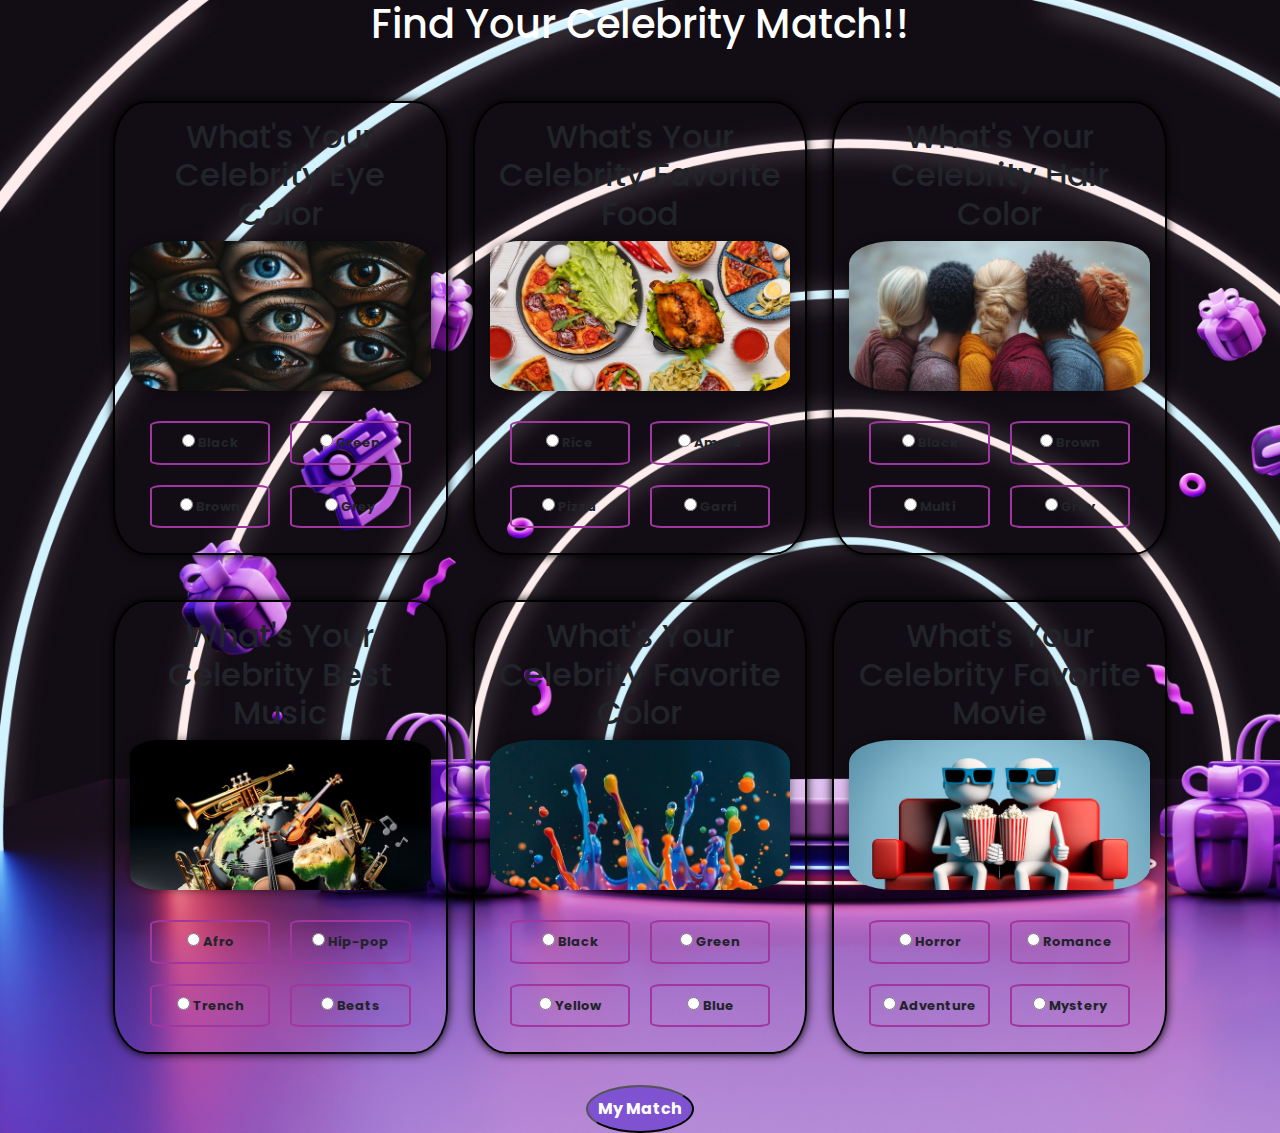
==== bb.html @ ca8e528b "celebrity-match" ====
<!DOCTYPE html>
<html lang="en">

<head>
    <meta charset="UTF-8">
    <meta name="viewport" content="width=device-width, initial-scale=1.0">
    <link rel="stylesheet" href="css/bootstrap.css">
    <link rel="stylesheet" href="css/game.css">
    <script src="js/jquery-3.7.1.min.js"></script>
    <script src="js/script.js"></script>
    <title>Celebrity Match</title>
</head>

<body>

    <section class="container great" id="head">
        <div class="container d-flex justify-content-center align-items-center text-white">
            <h1>Find Your Celebrity Match!!</h1>
        </div>

        <div class="question">
            <h2>What's Your Celebrity Eye Color</h2>
            <div class="question-image">

            </div>
            <div class="radio-container">
                <div class="radio-box">
                    <input type="radio" name="questions" value="black">
                    <label for=""><b>Black</b></label>
                </div>

                <div class="radio-box">
                    <input type="radio" name="questions" value="green">
                    <label for=""> <b>Green</b></label>
                </div>

                <div class="radio-box">
                    <input type="radio" name="questions" value="brown">
                    <label for=""><b>Brown</b></label>
                </div>

                <div class="radio-box">
                    <input type="radio" name="questions" value="grey">
                    <label for=""><b>Grey</b></label>
                </div>

            </div>
        </div>



        <div class="question">
            <h2>What's Your Celebrity Favorite Food</h2>
            <div class="question-image2">

            </div>
            <div class="radio-container">
                <div class="radio-box">
                    <input type="radio" name="food" value="rice">
                    <label for=""><b>Rice</b></label>
                </div>

                <div class="radio-box">
                    <input type="radio" name="food" value="amala">
                    <label for=""> <b>Amala</b></label>
                </div>

                <div class="radio-box">
                    <input type="radio" name="food" value="pizza">
                    <label for=""><b>Pizza</b></label>
                </div>

                <div class="radio-box">
                    <input type="radio" name="food" value="garri">
                    <label for=""><b>Garri</b></label>
                </div>

            </div>
        </div>


        <div class="question">
            <h2>What's Your Celebrity Hair Color</h2>
            <div class="question-image3">

            </div>
            <div class="radio-container">
                <div class="radio-box">
                    <input type="radio" name="hair" value="black">
                    <label for=""><b>Black</b></label>
                </div>

                <div class="radio-box">
                    <input type="radio" name="hair" value="brown">
                    <label for=""> <b>Brown</b></label>
                </div>

                <div class="radio-box">
                    <input type="radio" name="hair" value="multi">
                    <label for=""><b>Multi</b></label>
                </div>

                <div class="radio-box">
                    <input type="radio" name="hair" value="grey">
                    <label for=""><b>Grey</b></label>
                </div>

            </div>
        </div>



        <div class="question">
            <h2>What's Your Celebrity Best Music</h2>
            <div class="question-image4">

            </div>
            <div class="radio-container">
                <div class="radio-box">
                    <input type="radio" name="music" value="afro">
                    <label for=""><b>Afro</b></label>
                </div>

                <div class="radio-box">
                    <input type="radio" name="music" value="hip">
                    <label for=""> <b>Hip-pop</b></label>
                </div>

                <div class="radio-box">
                    <input type="radio" name="music" value="trench">
                    <label for=""><b>Trench</b></label>
                </div>

                <div class="radio-box">
                    <input type="radio" name="music" value="beat">
                    <label for=""><b>Beats</b></label>
                </div>

            </div>
        </div>





        <div class="question">
            <h2>What's Your Celebrity Favorite Color</h2>
            <div class="question-image5">

            </div>
            <div class="radio-container">
                <div class="radio-box">
                    <input type="radio" name="color" value="black">
                    <label for=""><b>Black</b></label>
                </div>

                <div class="radio-box">
                    <input type="radio" name="color" value="green">
                    <label for=""> <b>Green</b></label>
                </div>

                <div class="radio-box">
                    <input type="radio" name="color" value="yellow">
                    <label for=""><b>Yellow</b></label>
                </div>

                <div class="radio-box">
                    <input type="radio" name="color" value="blue">
                    <label for=""><b>Blue</b></label>
                </div>

            </div>
        </div>

        <div class="question">
            <h2>What's Your Celebrity Favorite Movie</h2>
            <div class="question-image6">

            </div>
            <div class="radio-container">
                <div class="radio-box">
                    <input type="radio" name="movie" value="horror">
                    <label for=""><b>Horror</b></label>
                </div>

                <div class="radio-box">
                    <input type="radio" name="movie" value="romance">
                    <label for=""> <b>Romance</b></label>
                </div>

                <div class="radio-box">
                    <input type="radio" name="movie" value="adven">
                    <label for=""><b>Adventure</b></label>
                </div>

                <div class="radio-box">
                    <input type="radio" name="movie" value="mystery">
                    <label for=""><b>Mystery</b></label>
                </div>

            </div>
        </div>

        <a href="#results">
            <button id="match">My Match </button>
        </a>


    </section>



    <div id="results">
        <section class="port celeb" id="results1">
            <h2>Congratulation Meet Your Match!!</h2>
            <div>
                <img src="img/portable.jpg" class="portable">
                <p><b>
                        Portable, born on March 12, 1994, in Abeokuta, Ogun State, Nigeria, is a Nigerian musician who
                        gained mainstream recognition through his hit single "ZaZoo Zehh." He grew up in Abeokuta but
                        later
                        moved to Sango-Ota, a city in Ogun State near Lagos. His rise in the music industry has been
                        attributed to his unique style and viral hits
                    </b></p>
            </div>
        </section>

        <section id="results2" class="mega celeb">
            <h2>Congratulation Meet Your Match!!</h2>
            <div>
                <img src="img/attachment-Megan-Thee-Stallion-.jpg" alt="" class="stallion">
                <p>
                    <b>
                        Megan Thee Stallion is an American rapper, singer, and songwriter who rose to prominence in the
                        2010s as part of a growing cohort of women in hip-hop. She became the first female rapper signed
                        to
                        300 Entertainment in 2018. Her breakout single, “Big Ole Freak,” was notable for being the first
                        of
                        her tracks to reach the Billboard Hot 100, peaking at a notable position. Megan is recognized
                        for
                        her bold lyrics and has made history by performing at prestigious events, solidifying her
                        influence
                        in the music industry.
                    </b>
                </p>
            </div>
        </section>
        <section id="results3" class="james celeb">
            <h2>Congratulation Meet Your Match!!</h2>
            <div>
                <img src="img/jamebrown.jpeg" alt="" class="brown">
                <p>
                    <b>
                        James Chukwueze Obialor, widely known as James Brown, is a Nigerian internet personality,
                        dancer,
                        and cross-dresser, born on February 22, 1999. His rise to fame began when he gained
                        significant
                        attention after being arrested by the Nigerian police for alleged homosexuality, an
                        accusation
                        he
                        denied. Brown's unique style and presence on social media have made him a prominent figure
                        in
                        Nigerian pop culture, where he actively engages his audience through various content,
                        including
                        dancing and acting. He has also positioned himself as a brand influencer, showcasing his
                        versatility
                        and creativity in entertainment
                    </b>
                </p>
            </div>
        </section>
        <section id="results4" class="temz celeb">
            <h2>Congratulation Meet Your Match!!</h2>
            <div>
                <img src="img/Tems-.jpg" alt="" class="termz">
                <p>
                    <b>
                        Temilade Openiyi, known professionally as Tems, was born on June 11, 1995, in Lagos,
                        Nigeria.
                        She
                        began her musical journey singing in her church choir and gained recognition for her talent
                        in
                        2009.
                        In early 2018, inspired by a message from her daily devotional, she decided to leave her job
                        as
                        a
                        digital marketer to pursue music full-time. Tems has since established herself as a
                        prominent
                        singer
                        and songwriter in Nigeria, known for her unique sound and contributions to the music
                        industry.
                    </b>
                </p>
            </div>
        </section>
        <section id="results5" class="adeleke celeb">
            <h2>Congratulation Meet Your Match!!</h2>
            <div>
                <img src="img/david-adeleke-davido.webp" alt="" class="davido">
                <p>
                    <b>
                        Davido, a prominent Nigerian musician, was born on November 21 1992 in Atlanta, which makes
                        him
                        31
                        years old as of now. United States, but he was raised in Lagos, Nigeria. He made his music
                        debut
                        as
                        part of the group KB International. Davido later pursued a successful solo career, becoming
                        one
                        of
                        Africa's biggest music stars. He studied business administration at Oakwood University in
                        the
                        U.S.
                        and is known for blending Afrobeats with various music genres, gaining international
                        recognition
                    </b>
                </p>
            </div>
        </section>
        <section id="results6" class="wurld celeb">
            <h2>Congratulation Meet Your Match!!</h2>
            <div>
                <img src="img/wurld.avif" alt="" class="wurldz">
                <p>
                    <b>
                        WurlD,whose real name is Sadiq Onifade,was born 37 years 2 January 1987 in Lagos Nigeria,
                        later
                        moved to Atlanta, Georgia, to pursue music and education. He is known for his unique
                        electro-fusion
                        music style, blending elements of different genres. While residing in the US, he became a
                        prolific
                        songwriter, creating music for various artists and making a name for himself in the Atlanta
                        music
                        scene. His background in Mushin, Lagos, placed him at the heart of vibrant Nollywood
                        culture,
                        influencing his artistic expression.
                    </b>
                </p>
            </div>
        </section>
        <section id="results7" class="ayra celeb">
            <h2>Congratulation Meet Your Match!!</h2>
            <div></div>
            <img src="img/ayrastar.jpg" alt="" class="star">
            <p>
                <b>
                    Oyinkansola Sarah Aderibigbe (born 14 June 2002), known professionally as Ayra Starr, is a
                    Nigerian
                    singer and songwriter.In early 2021, Starr achieved mainstream recognition with her eponymous
                    debut
                    extended play and its hit track "Away", which spent two consecutive weeks at number four on
                    Nigeria's
                    TurnTable Top 50 chart; the song also peaked at number 17 on the Billboard Top Triller Global
                    chart,
                    paving the way for the release of her first full-length album, 19 & Dangerous (2021).
                    Categorized
                    mainly
                    as Afropop and R&B, the mixtape received favorable critical reception and spawned two top forty
                    hits
                    in
                    Nigeria.
                </b>
            </p>
        </section>
    </div>
</body>

</html>
---- css/game.css ----
@import url('https://fonts.googleapis.com/css2?family=Poppins:ital,wght@0,100;0,200;0,300;0,400;0,500;0,600;0,700;0,800;0,900;1,100;1,200;1,300;1,400;1,500;1,600;1,700;1,800;1,900&display=swap');

*{
    font-family: 'Poppins', sans-serif;
    margin: 0;
    padding: 0;
    box-sizing: border-box;
    cursor: pointer;
}
.radio-box{

    width: 40%;
    border: 2px solid rgb(160, 54, 160);
    margin: 10px;
    padding: 10px;
    border-radius: 10%;
    font-size: 13px;
}

.question-image{
    background-image: url(../img/eyes.jpg);
    background-size: cover;
    height: 150px;
    margin-bottom: 20px;
    border-radius: 15%;
    box-shadow: 0 0 10px rgba(0, 0, 0, 0.5);
}

.question-image2{
    background-image: url(../img/food.avif);
    background-size: cover;
    height: 150px;
    margin-bottom: 20px;
    border-radius: 10%;
    box-shadow: 0 0 10px rgba(0, 0, 0, 0.5);
}

.question-image3{
    background-image: url(../img/hair.jpg);
    background-size: cover;
    height: 150px;
    margin-bottom: 20px;
    border-radius: 15%;
    box-shadow: 0 0 10px rgba(0, 0, 0, 0.5);
}

.question-image4{
    background-image: url(../img/music.avif);
    background-size: cover;
    height: 150px;
    margin-bottom: 20px;
    border-radius: 10%;
    box-shadow: 0 0 10px rgba(0, 0, 0, 0.5);
}

.question-image5{
    background-image: url(../img/colorz.jpg);
    background-size: cover;
    height: 150px;
    margin-bottom: 20px;
    border-radius: 15%;
    box-shadow: 0 0 10px rgba(0, 0, 0, 0.5);
}

.question-image6{
    background-image: url(../img/view-3d-people-cinema-with-popcorn_23-2150720850.avif);
    background-size: cover;
    height: 150px;
    margin-bottom: 20px;
    border-radius: 15%;
    box-shadow: 0 0 10px rgba(0, 0, 0, 0.5);
}

body{
    background-image: url(../img/8782364.jpg);
    background-size: cover;
    background-repeat: no-repeat;

}

.question{
    border: 2px solid black;
    box-shadow: 0 0 10px rgba(0, 0,0);
    width: 30%;
    margin-top: 20px;
    padding: 15px;
    text-align: center;
    border-radius: 10%;
    background-image: url(../img/christmas-decorative-composition-toys-white-table-background-top-view-flat-lay.jpg);
    background-size: cover;
    background-repeat: no-repeat;
    background-position: center;
    
}

.radio-container{
    display: flex;
    flex-wrap: wrap;
    justify-content: center;
    margin-top: 20px;
}

.eye{
    border-radius: 10%;
    
}
.great{
    display: flex;
    flex-wrap: wrap;
    justify-content: center;
    align-items: center;
    margin: auto;
    gap: 25px;
}

#match{
    background-color: #7f52d1;
    color: white;
    border-radius: 50%;
   margin-top: 5%;

    padding: 10px;
    font-weight: bold;
}
.celeb{
    display: none;
    opacity: 0;
    animation: 6s fade-in linear forwards;
}

.port{
    width: 35%;
    border: 2px solid black;
    border-radius: 10%;
    box-shadow: 0 0 10px black;
  text-align: center;
  color:#7f52d1;
  justify-content: center;
    align-items: center;
    margin: 20px auto;
    padding: 15px;
    font-family: "Poppins", sans-serif
}

@keyframes fade-in {
  to {opacity: 1;}
}

.portable{
width: 50%;
display: flex;
justify-content: center;
align-items: center;
margin: auto;
 backdrop-filter: blur(1000px)
}

.mega{
   border: 2px solid black;
    width: 40%;
    justify-content: center;
    align-items: center;
    margin: 20px auto;
  text-align: center;
    color:#7f52d1;
    border-radius: 10%;
    padding: 10px;
    font-family: "Poppins", sans-serif;
    box-shadow: 0 0 10px black;

}

@keyframes fade-in {
    to {opacity: 1;}
  }

.stallion{
   width: 30%;
    background-color: #ff63474d;
    color: white;
    border-radius: 20%;
    margin:  auto 35%;
  justify-content: center;
  align-items: center;
    padding: 10px;

}

.james{
    border: 2px solid black;
    width: 40%;
    justify-content: center;
    align-items: center;
    margin: 20px auto;
  text-align: center;
    color:#7f52d1;
    border-radius: 10%;
    padding: 10px;
    font-family: "Poppins", sans-serif;
    box-shadow: 0 0 10px black;

}

@keyframes fade-in {
    to {opacity: 1;}
  }


.brown{
  width: 30%;  
    display: flex;
    justify-content: center;
    align-items: center;
    margin: auto;
}

.temz{
    border: 2px solid black;
    width: 30%;
    justify-content: center;
    align-items: center;
    margin: 20px auto;
  text-align: center;
    color:#7f52d1;
    border-radius: 10%;
    padding: 10px;
    font-family: "Poppins", sans-serif;
    box-shadow: 0 0 10px black;
}

@keyframes fade-in {
    to {opacity: 1;}
}

.termz{
   width: 50%; 
    padding: 10px;
    font-weight: bold;
    font-family: "Poppins", sans-serif;
}

.adeleke{
    border: 2px solid black;
    width: 30%;
    justify-content: center;
    align-items: center;
    margin: 20px auto;
  text-align: center;
    color:#7f52d1;
    border-radius: 10%;
    padding: 10px;
    font-family: "Poppins", sans-serif;
    box-shadow: 0 0 10px black;
}


@keyframes fade-in {
    to {opacity: 1;}
}

.davido{
    width: 50%;
display: flex;
justify-content: center;
align-items: center;
margin: auto;
}

.wurld{
    border: 2px solid black;
    width: 30%;
    justify-content: center;
    align-items: center;
    margin: 20px auto;
  text-align: center;
    color:#7f52d1;
    border-radius: 10%;
    padding: 10px;
    font-family: "Poppins", sans-serif;
    box-shadow: 0 0 10px black;
}

@keyframes fade-in {
    to {opacity: 1;}
}

.wurldz{
    width: 50%;
    display: flex;
    justify-content: center;
    align-items: center;
    margin: auto;
}

.ayra{
    border: 2px solid black;
    width: 30%;
    justify-content: center;
    align-items: center;
    margin: 10px auto;
  text-align: center;
    color:#7f52d1;
    border-radius: 10%;
    padding: 10px;
    font-family: "Poppins", sans-serif;
    box-shadow: 0 0 10px black; 
}

@keyframes fade-in {
    to {opacity: 1;}
}

.star{
    width: 35%;
    display: flex;
    justify-content: center;
    align-items: center;
    margin: auto;
}
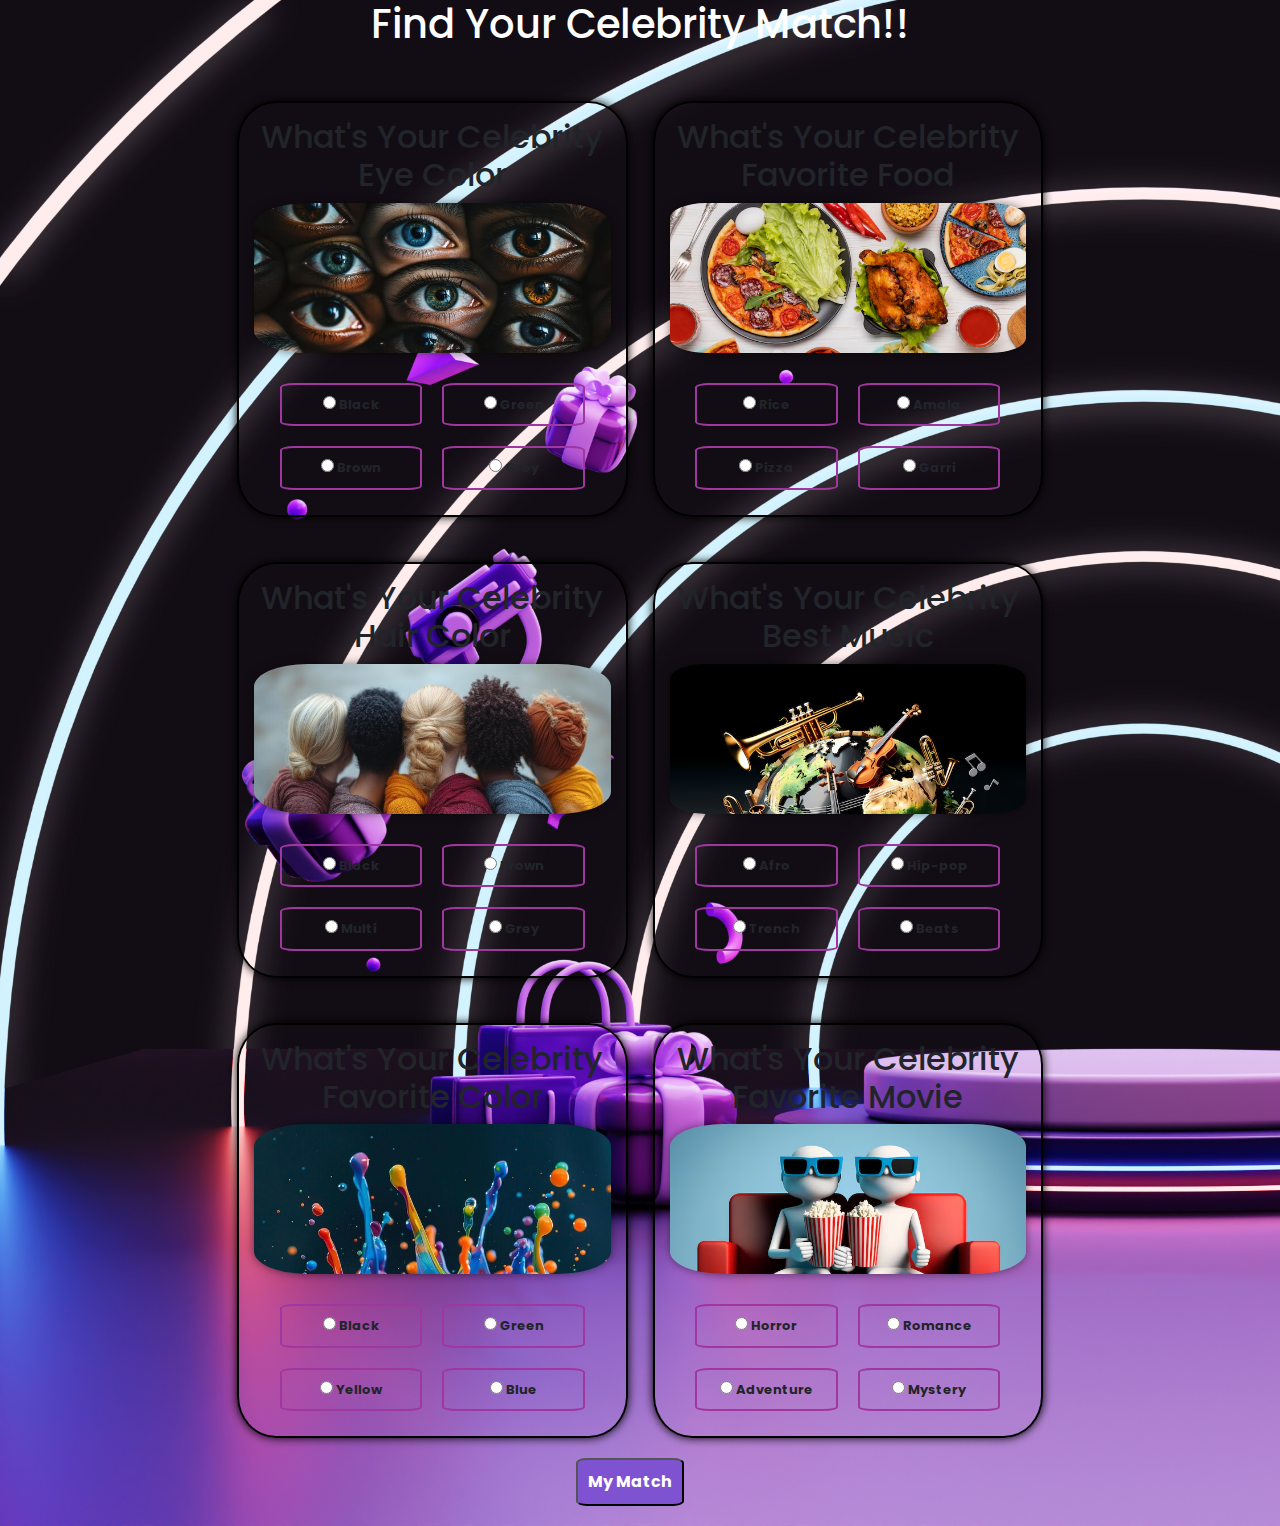
==== commit ddfc2c29: "responsive" ====
--- a/bb.html
+++ b/bb.html
@@ -201,12 +201,15 @@
             </div>
         </div>
 
-        <a href="#results">
-            <button id="match">My Match </button>
-        </a>
-
+      
+       
 
     </section>
+   <div class="match">
+    
+    <button id="match">My Match </button>
+   </div>
+ 
 
 
 
--- a/css/game.css
+++ b/css/game.css
@@ -113,11 +113,21 @@
     gap: 25px;
 }
 
+.match{
+
+ 
+    width: 10vw;
+    margin:20px auto;
+    
+}
+
 #match{
     background-color: #7f52d1;
     color: white;
-    border-radius: 50%;
-   margin-top: 5%;
+   
+    border-radius: 10%;
+
+  
 
     padding: 10px;
     font-weight: bold;
@@ -317,4 +327,34 @@
     align-items: center;
     margin: auto;
 }
-
+ 
+@media (max-width: 366px)  {
+    .question{
+        width: 90%;
+    }
+}
+@media (min-width: 367px){
+    .question{
+        width: 75%;
+    }
+}
+@media (min-width: 500px){
+    .second{
+        margin-top: 80%;
+    }
+} 
+@media (min-width: 700px){
+    .question{
+        width: 55%;
+    }
+}
+@media (min-width: 1000px){
+    .question{
+        width:35% ;
+    }
+}
+@media (min-width: 1366px){
+    .question{
+        width: 30%;
+    }
+} 